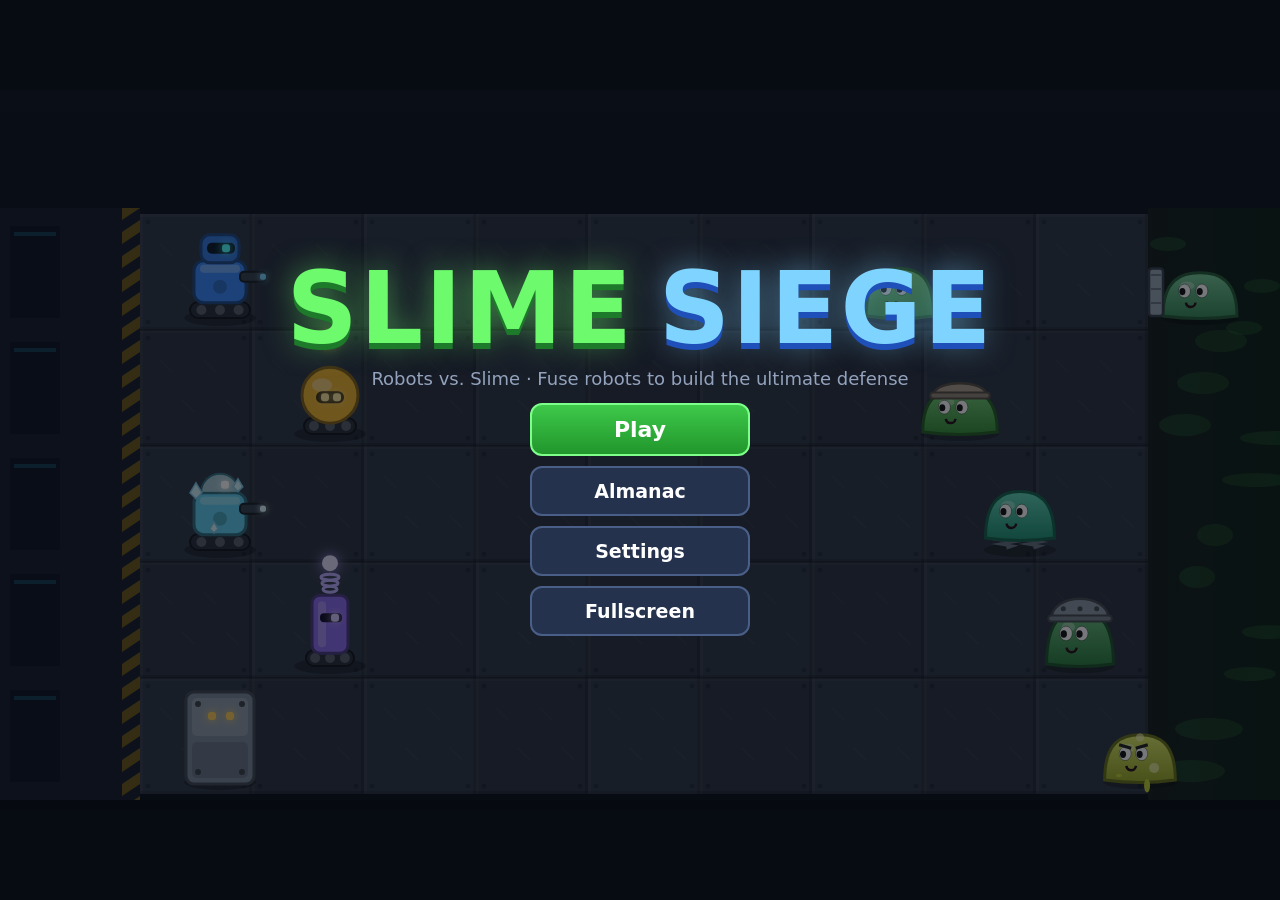
==== index.html @ b2e55fe6 "Slime Siege: robots vs slime lane defense with fusion system - 9 base robots, 20 fusions, 10 slime t" ====
<!doctype html>
<html lang="en">
<head>
<meta charset="utf-8">
<meta name="viewport" content="width=device-width, initial-scale=1, maximum-scale=1, user-scalable=no, viewport-fit=cover">
<meta name="theme-color" content="#0b0f18">
<meta name="apple-mobile-web-app-capable" content="yes">
<meta name="mobile-web-app-capable" content="yes">
<meta name="apple-mobile-web-app-status-bar-style" content="black-translucent">
<meta name="apple-mobile-web-app-title" content="Slime Siege">
<title>Slime Siege</title>
<link rel="manifest" href="manifest.webmanifest">
<link rel="icon" href="icons/icon-192.png">
<link rel="apple-touch-icon" href="icons/icon-192.png">
<link rel="stylesheet" href="style.css">
</head>
<body>
<canvas id="game" aria-label="Slime Siege game board"></canvas>

<div id="overlay">
  <section class="screen" id="title">
    <h1><span class="t1">SLIME</span><span class="t2">SIEGE</span></h1>
    <p class="sub">Robots vs. Slime · Fuse robots to build the ultimate defense</p>
    <div class="menu">
      <button id="btn-play" class="big">Play</button>
      <button id="btn-almanac">Almanac</button>
      <button id="btn-settings">Settings</button>
      <button id="btn-fullscreen">Fullscreen</button>
    </div>
  </section>

  <section class="screen" id="levelselect">
    <h2>Choose a Level</h2>
    <div id="levels" class="levels"></div>
    <button id="ls-back" class="back">Back</button>
  </section>

  <section class="screen" id="loadout">
    <h2 id="lo-title">Loadout</h2>
    <div class="lo-row"><span class="muted">Slimes spotted:</span><div id="lo-enemies" class="enemies"></div></div>
    <p class="muted">Pick up to 7 robots <b id="lo-count"></b></p>
    <div id="lo-pool" class="pool"></div>
    <div class="row">
      <button id="lo-back" class="back">Back</button>
      <button id="lo-go" class="big">Defend!</button>
    </div>
  </section>

  <section class="screen" id="pause">
    <h2>Paused</h2>
    <div class="menu">
      <button id="p-resume" class="big">Resume</button>
      <button id="p-restart">Restart Level</button>
      <button id="p-almanac">Almanac</button>
      <button id="p-quit">Quit to Map</button>
    </div>
    <div class="settings compact">
      <label>Sound <input type="range" min="0" max="1" step="0.05" data-set="sfx"></label>
      <label>Music <input type="range" min="0" max="1" step="0.05" data-set="music"></label>
      <label class="chk"><input type="checkbox" data-set="muted"> Mute all</label>
      <label class="chk"><input type="checkbox" data-set="autoCollect"> Auto-collect energy</label>
    </div>
  </section>

  <section class="screen" id="settings">
    <h2>Settings</h2>
    <div class="settings">
      <label>Difficulty <select data-set="difficulty"><option value="easy">Easy</option><option value="normal">Normal</option><option value="hard">Hard</option></select></label>
      <label>Sound effects <input type="range" min="0" max="1" step="0.05" data-set="sfx"></label>
      <label>Music <input type="range" min="0" max="1" step="0.05" data-set="music"></label>
      <label class="chk"><input type="checkbox" data-set="muted"> Mute all</label>
      <label class="chk"><input type="checkbox" data-set="autoCollect"> Auto-collect energy</label>
      <label class="chk"><input type="checkbox" data-set="reduceMotion"> Reduce screen shake</label>
    </div>
    <p class="muted small">Desktop keys: 1–9 pick robots · W remove · F speed · Space pause · Esc cancel</p>
    <div class="row">
      <button id="st-back" class="back">Back</button>
      <button id="st-reset" class="danger">Reset progress</button>
    </div>
  </section>

  <section class="screen" id="almanac">
    <h2>Almanac</h2>
    <div class="tabs">
      <button class="tab on" data-tab="robots">Robots</button>
      <button class="tab" data-tab="fusions">Fusions</button>
      <button class="tab" data-tab="slimes">Slimes</button>
    </div>
    <div class="al-body">
      <div id="al-list" class="al-list"></div>
      <div id="al-detail" class="al-detail"></div>
    </div>
    <button id="al-back" class="back">Back</button>
  </section>

  <section class="screen" id="end">
    <h2 id="end-title"></h2>
    <p id="end-msg"></p>
    <div id="end-unlock" class="unlock"></div>
    <div class="row">
      <button id="end-map" class="back">Map</button>
      <button id="end-retry">Retry</button>
      <button id="end-next" class="big">Next Level</button>
    </div>
  </section>
</div>

<div id="rotate">
  <div>
    <div class="phone">📱</div>
    <p>Rotate your device to landscape for the best experience.</p>
    <button id="rotate-ok">Play anyway</button>
  </div>
</div>

<script src="js/data.js"></script>
<script src="js/audio.js"></script>
<script src="js/art.js"></script>
<script src="js/game.js"></script>
<script src="js/main.js"></script>
</body>
</html>
---- style.css ----
:root { --bg:#0b0f18; --panel:rgba(14,20,34,.94); --line:#3ad0ff; --gold:#ffd84a; --text:#e8f0ff; --muted:#93a3bd; }
* { box-sizing:border-box; -webkit-tap-highlight-color:transparent; }
html, body { margin:0; height:100%; background:var(--bg); color:var(--text); overflow:hidden; overscroll-behavior:none;
  font-family: system-ui, -apple-system, "Segoe UI", Roboto, sans-serif; -webkit-user-select:none; user-select:none; -webkit-touch-callout:none; }
canvas#game { position:fixed; inset:0; display:block; touch-action:none; }

#overlay { position:fixed; inset:0; display:none; align-items:center; justify-content:center; background:rgba(5,8,14,.55);
  padding: max(10px, env(safe-area-inset-top)) max(10px, env(safe-area-inset-right)) max(10px, env(safe-area-inset-bottom)) max(10px, env(safe-area-inset-left)); }
#overlay.show { display:flex; }
.screen { display:none; flex-direction:column; align-items:center; gap:clamp(6px,1.6vh,14px); background:var(--panel); border:2px solid #2a3a5a;
  border-radius:18px; padding:clamp(12px,3vh,28px) clamp(14px,3vw,36px); max-width:min(960px,100%); max-height:100%; overflow:auto; box-shadow:0 20px 60px rgba(0,0,0,.6); }
.screen.show { display:flex; }
#title { background:transparent; border:none; box-shadow:none; }
h1 { margin:0; font-size:min(clamp(44px,11vh,104px), 11vw); flex-wrap:wrap; justify-content:center; line-height:.9; font-weight:900; letter-spacing:2px; text-align:center; display:flex; gap:.25em; }
h1 .t1 { color:#6dfa6d; text-shadow:0 6px 0 #1d7a2a, 0 0 30px rgba(109,250,109,.5); }
h1 .t2 { color:#7fd4ff; text-shadow:0 6px 0 #1f4fb8, 0 0 30px rgba(127,212,255,.5); }
h2 { margin:0; font-size:clamp(22px,5vh,36px); }
.sub { margin:0; color:var(--muted); font-size:clamp(13px,2.4vh,18px); text-align:center; }
.muted { color:var(--muted); } .small { font-size:13px; }
.menu { display:flex; flex-direction:column; gap:10px; min-width:220px; }
.row { display:flex; gap:10px; flex-wrap:wrap; justify-content:center; }
button { font:inherit; font-weight:700; font-size:clamp(15px,2.6vh,19px); color:#fff; background:#24324d; border:2px solid #4a5f88; border-radius:12px;
  padding:clamp(8px,1.6vh,12px) 20px; cursor:pointer; min-height:44px; touch-action:manipulation; }
button:hover:not(:disabled) { background:#2f4166; } button:active:not(:disabled) { transform:translateY(2px); }
button:disabled { opacity:.45; cursor:default; }
button.big { background:linear-gradient(#3ec94a,#21962c); border-color:#7dff8a; font-size:clamp(17px,3vh,22px); }
button.back { background:#2a2433; border-color:#5a4a6a; }
button.danger { background:#5a1f24; border-color:#a0404a; }

.levels { display:grid; grid-template-columns:repeat(auto-fill,minmax(130px,1fr)); gap:10px; width:min(820px,86vw); }
.lvl { display:flex; flex-direction:column; align-items:flex-start; gap:2px; text-align:left; padding:10px 12px; position:relative; min-height:72px; }
.lvl .n { font-size:24px; font-weight:900; color:var(--gold); } .lvl .t { font-size:14px; font-weight:600; }
.lvl.done::after { content:'✓'; position:absolute; top:8px; right:10px; color:#6dfa6d; font-size:20px; }
.lvl .boss { position:absolute; bottom:8px; right:10px; font-size:11px; background:#a02a3a; padding:2px 6px; border-radius:6px; }
.lvl.endless { border-color:#9a6dff; } .lvl.endless .boss { background:#5a3fd0; }
.lvl.locked .n { color:#667; }

.lo-row { display:flex; align-items:center; gap:10px; flex-wrap:wrap; justify-content:center; }
.enemies { display:flex; gap:4px; flex-wrap:wrap; }
.enemies canvas { background:#1a2236; border-radius:8px; }
.pool { display:grid; grid-template-columns:repeat(auto-fill,minmax(96px,1fr)); gap:8px; width:min(760px,86vw); }
.pcard { display:flex; flex-direction:column; align-items:center; padding:6px; gap:2px; position:relative; }
.pcard .nm { font-size:12px; font-weight:600; } .pcard .cs { font-size:13px; color:#ffe94a; }
.pcard.on { border-color:var(--gold); background:#3b5a8a; box-shadow:0 0 0 2px rgba(255,216,74,.3); }

.settings { display:flex; flex-direction:column; gap:10px; min-width:min(360px,80vw); }
.settings label { display:flex; justify-content:space-between; align-items:center; gap:16px; font-weight:600; }
.settings.compact { margin-top:6px; font-size:14px; }
.settings input[type=range] { width:55%; accent-color:#3ad0ff; }
.settings .chk { justify-content:flex-start; } .settings input[type=checkbox] { width:22px; height:22px; accent-color:#3ad0ff; }

.tabs { display:flex; gap:6px; }
.tab.on { border-color:var(--gold); background:#3b5a8a; }
.al-body { display:flex; gap:14px; width:min(880px,88vw); min-height:0; flex:1; }
.al-list { flex:1.4; display:grid; grid-template-columns:repeat(auto-fill,minmax(96px,1fr)); grid-auto-rows:max-content; gap:8px; overflow:auto; max-height:52vh; padding:2px; align-content:start; }
.acard { display:flex; flex-direction:column; align-items:center; gap:2px; padding:6px 6px 8px; font-size:12px; font-weight:600; min-height:fit-content; }
.acard span { line-height:1.2; }
.acard.on { border-color:var(--gold); }
.acard.unknown .q { width:72px; height:72px; display:flex; align-items:center; justify-content:center; font-size:36px; color:#556; }
.al-detail { flex:1; background:#121a2a; border-radius:12px; padding:12px; display:flex; flex-direction:column; align-items:center; text-align:center; overflow:auto; max-height:52vh; }
.al-detail h3 { margin:4px 0; color:var(--gold); } .al-detail p { margin:4px 0; font-size:14px; }
.recipe b { color:#7fd4ff; }

.unlock { display:flex; align-items:center; gap:12px; max-width:520px; text-align:left; }
.unlock:empty { display:none; }

#rotate { position:fixed; inset:0; background:rgba(5,8,14,.96); display:none; align-items:center; justify-content:center; text-align:center; padding:30px; z-index:10; }
#rotate.show { display:flex; }
#rotate .phone { font-size:64px; animation:rot 2s ease-in-out infinite; }
@keyframes rot { 0%,30% { transform:rotate(0) } 60%,100% { transform:rotate(-90deg) } }

@media (max-height:500px) {
  .al-list, .al-detail { max-height:60vh; }
  .menu { flex-direction:row; flex-wrap:wrap; justify-content:center; }
  .menu button { min-width:150px; }
  .al-detail canvas { width:90px !important; height:90px !important; }
}
@media (max-width:640px) { .al-body { flex-direction:column; } }
@media (prefers-reduced-motion: reduce) { #rotate .phone { animation:none; } }
.settings select { font:inherit; font-size:16px; background:#24324d; color:#fff; border:2px solid #4a5f88; border-radius:10px; padding:6px 10px; min-height:40px; }

/* sticky action rows so primary buttons are always visible */
.screen > .row, .screen > .back { position:sticky; bottom:calc(-1 * clamp(12px,3vh,28px)); background:var(--panel); padding:8px 0; z-index:2; width:100%; display:flex; justify-content:center; }
.screen > .back { width:auto; display:inline-flex; align-items:center; padding:8px 32px; min-width:120px; background:#2a2433; }
@media (max-height:500px) {
  .screen { padding:10px 14px; gap:6px; border-radius:12px; }
  h2 { font-size:22px; }
  .levels { grid-template-columns:repeat(auto-fill,minmax(110px,1fr)); gap:6px; }
  .lvl { min-height:52px; padding:6px 10px; } .lvl .n { font-size:18px; }
  .pool { grid-template-columns:repeat(auto-fill,minmax(78px,1fr)); gap:6px; }
  .pcard canvas { width:44px !important; height:44px !important; }
  .enemies canvas { width:40px !important; height:40px !important; }
  .al-body { flex:none; height:calc(100vh - 168px); height:calc(100dvh - 168px); min-height:120px; flex-direction:row; }
  #almanac h2 { display:none; }
  #almanac .tab { min-height:44px; padding:4px 14px; }
  .al-list { max-height:none; height:100%; grid-template-columns:repeat(auto-fill,minmax(82px,1fr)); }
  .al-detail { max-height:none; height:100%; flex:0 0 42%; }
  .acard canvas { width:52px !important; height:52px !important; }
  .settings { gap:6px; } .settings label { font-size:14px; }
  button { min-height:44px; padding:6px 14px; font-size:15px; }
}
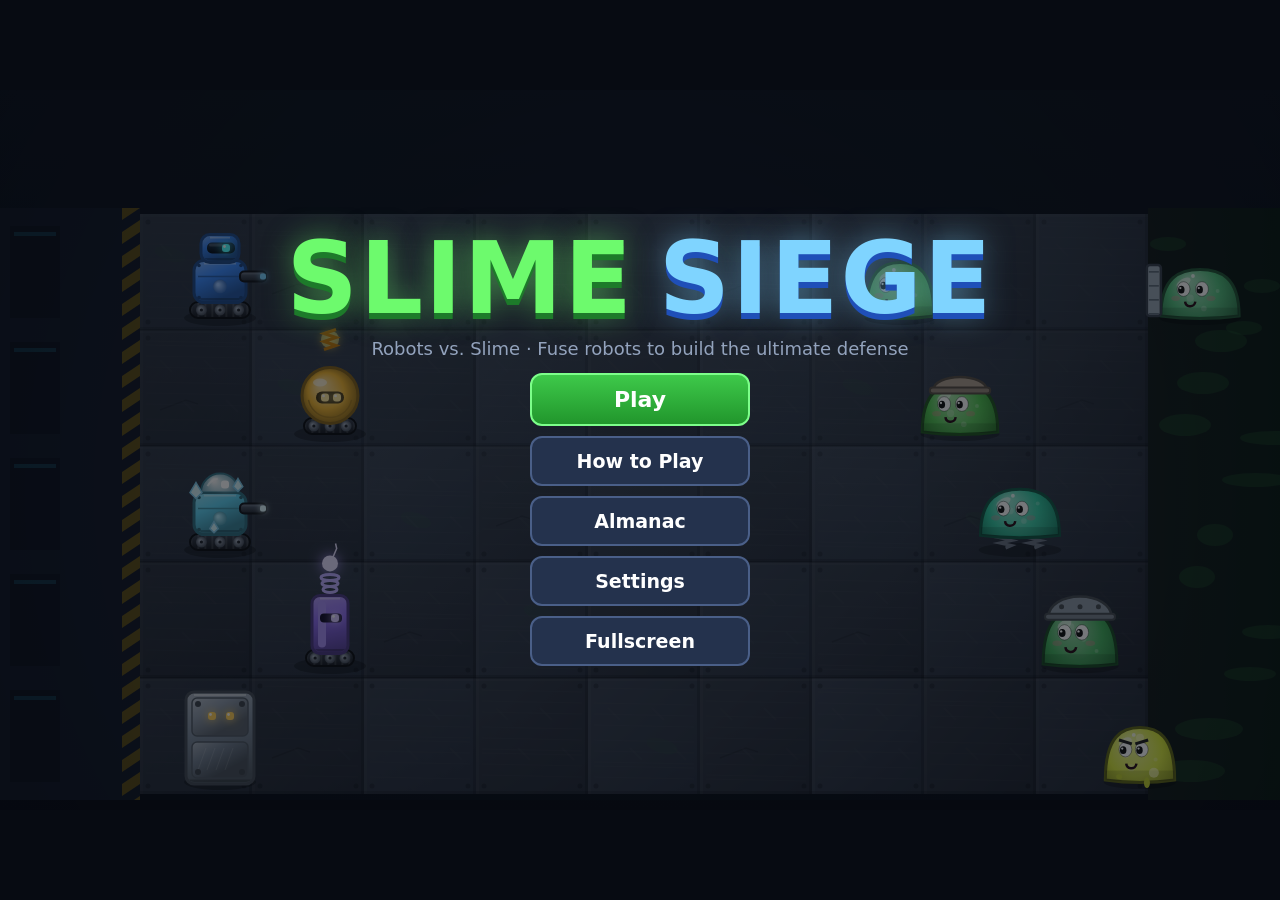
==== commit 5e1b04d0: "Add How to Play screen and Graphics style setting (Classic / Illustrated) Co-Authored-By: Claude Opu" ====
--- a/index.html
+++ b/index.html
@@ -23,6 +23,7 @@
     <p class="sub">Robots vs. Slime · Fuse robots to build the ultimate defense</p>
     <div class="menu">
       <button id="btn-play" class="big">Play</button>
+      <button id="btn-howto">How to Play</button>
       <button id="btn-almanac">Almanac</button>
       <button id="btn-settings">Settings</button>
       <button id="btn-fullscreen">Fullscreen</button>
@@ -51,6 +52,7 @@
     <div class="menu">
       <button id="p-resume" class="big">Resume</button>
       <button id="p-restart">Restart Level</button>
+      <button id="p-howto">How to Play</button>
       <button id="p-almanac">Almanac</button>
       <button id="p-quit">Quit to Map</button>
     </div>
@@ -65,6 +67,8 @@
   <section class="screen" id="settings">
     <h2>Settings</h2>
     <div class="settings">
+      <label>Graphics style <select data-set="gfx" id="set-gfx"><option value="classic">Classic (vector)</option><option value="illustrated">Illustrated</option></select></label>
+      <p class="muted small" id="gfx-note"></p>
       <label>Difficulty <select data-set="difficulty"><option value="easy">Easy</option><option value="normal">Normal</option><option value="hard">Hard</option></select></label>
       <label>Sound effects <input type="range" min="0" max="1" step="0.05" data-set="sfx"></label>
       <label>Music <input type="range" min="0" max="1" step="0.05" data-set="music"></label>
@@ -77,6 +81,54 @@
       <button id="st-back" class="back">Back</button>
       <button id="st-reset" class="danger">Reset progress</button>
     </div>
+  </section>
+
+  <section class="screen" id="howto">
+    <h2>How to Play</h2>
+    <div class="howto">
+      <div class="ht-block">
+        <h3>Goal</h3>
+        <p>Slimes ooze in from the right. Build robots on the 5×9 grid to stop them before they reach your base on the left. Survive every wave to win the level.</p>
+      </div>
+      <div class="ht-block ht-fig">
+        <div class="ht-icons" data-icons="energy"></div>
+        <div>
+          <h3>Energy</h3>
+          <p>Robots cost energy. Tap the glowing cells that drop from above (+25 each). <b>Sparkplugs</b> make more energy over time, so build a few early. Turn on <i>Auto-collect energy</i> in Settings if you'd rather not tap.</p>
+        </div>
+      </div>
+      <div class="ht-block">
+        <h3>Building robots</h3>
+        <p>Tap a robot card at the top, then tap a square. Or drag the card onto the square. A card shows its cost; it greys out while recharging or when you can't afford it. Use <b>Remove</b> (the wrench) to clear a square.</p>
+      </div>
+      <div class="ht-block ht-fig">
+        <div class="ht-icons" data-icons="r:blaster,+,r:blaster,=,r:twin"></div>
+        <div>
+          <h3>Fusion</h3>
+          <p>Place a robot on top of another to fuse them into something stronger. Squares that glow <b style="color:var(--gold)">gold</b> can take the selected robot. Fusions keep going: a Blaster on a Twin Blaster makes a Gatling Bot. All 20 recipes are in the Almanac.</p>
+        </div>
+      </div>
+      <div class="ht-block ht-fig">
+        <div class="ht-icons" data-icons="s:capped,s:shield,s:hopper"></div>
+        <div>
+          <h3>Slimes</h3>
+          <p>Each slime eats the first robot in its way. Some wear armor, some carry shields that block straight shots (lob or zap over them), and Hoppers jump your first robot. Check the Almanac for each one's trick.</p>
+        </div>
+      </div>
+      <div class="ht-block">
+        <h3>Sweepers and losing</h3>
+        <p>Each lane has one Sweeper drone at the base. The first slime to get through sets it off and clears the lane. If another slime gets through that lane after that, the slimes win.</p>
+      </div>
+      <div class="ht-block">
+        <h3>Controls</h3>
+        <p><b>Touch or mouse:</b> tap cards, squares and energy. ⏸ pauses, 2× speeds up.<br><b>Keyboard:</b> 1–9 pick a robot · W remove tool · F speed · Space pause · Esc cancel.</p>
+      </div>
+      <div class="ht-block">
+        <h3>Tips</h3>
+        <p>Two Sparkplugs per lane is a strong start. Put walls (Bulwark) in front of your shooters. Save a Bomb Bot for big slimes. Watch the wave bar: flags mark the big surges.</p>
+      </div>
+    </div>
+    <button id="ht-back" class="back">Back</button>
   </section>
 
   <section class="screen" id="almanac">
--- a/style.css
+++ b/style.css
@@ -99,3 +99,13 @@
   .settings { gap:6px; } .settings label { font-size:14px; }
   button { min-height:44px; padding:6px 14px; font-size:15px; }
 }
+
+.howto { display:grid; grid-template-columns:repeat(auto-fit,minmax(300px,1fr)); gap:10px; width:min(900px,88vw); overflow:auto; max-height:62vh; padding:2px; }
+.ht-block { background:#121a2a; border-radius:12px; padding:10px 14px; min-width:0; }
+.ht-block h3 { margin:0 0 4px; color:var(--gold); font-size:17px; }
+.ht-block p { margin:0; font-size:14px; line-height:1.45; color:#d6e2f5; }
+.ht-fig { display:flex; flex-wrap:wrap; gap:6px 12px; align-items:center; }
+.ht-fig > div:last-child { flex:1 1 220px; min-width:0; }
+.ht-icons { display:flex; align-items:center; gap:2px; flex:0 0 auto; font-weight:900; font-size:20px; color:var(--muted); }
+@media (max-height:500px) { .howto { max-height:calc(100dvh - 140px); } #howto h2 { font-size:20px; } }
+@media (max-width:640px) { .ht-fig { flex-direction:column; align-items:flex-start; } }
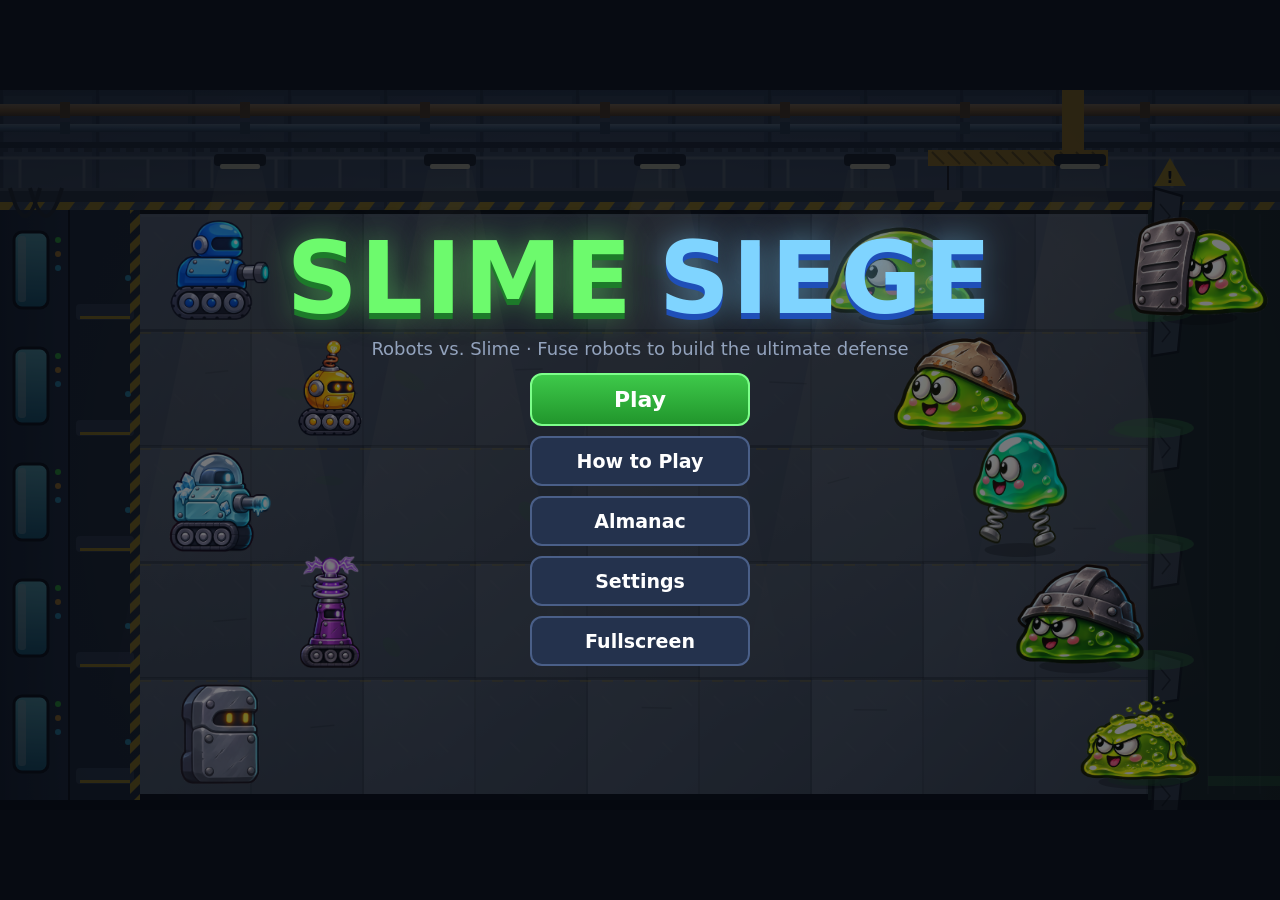
==== commit cb682b9d: "Gameplay overhaul: pacing, HUD, lab scene, staging, tools, enemies, effects - Pacing: 8-30 waves, sw" ====
--- a/index.html
+++ b/index.html
@@ -39,7 +39,7 @@
   <section class="screen" id="loadout">
     <h2 id="lo-title">Loadout</h2>
     <div class="lo-row"><span class="muted">Slimes spotted:</span><div id="lo-enemies" class="enemies"></div></div>
-    <p class="muted">Pick up to 7 robots <b id="lo-count"></b></p>
+    <p class="muted">Pick up to 10 cards. Tap again for a second copy (2× cost). <b id="lo-count"></b></p>
     <div id="lo-pool" class="pool"></div>
     <div class="row">
       <button id="lo-back" class="back">Back</button>
@@ -76,7 +76,7 @@
       <label class="chk"><input type="checkbox" data-set="autoCollect"> Auto-collect energy</label>
       <label class="chk"><input type="checkbox" data-set="reduceMotion"> Reduce screen shake</label>
     </div>
-    <p class="muted small">Desktop keys: 1–9 pick robots · W remove · F speed · Space pause · Esc cancel</p>
+    <p class="muted small">Desktop keys: 1–9, 0 pick robots · W remove · G grab · T beam · F speed (1× / 2× / ½×) · Space pause · Esc cancel</p>
     <div class="row">
       <button id="st-back" class="back">Back</button>
       <button id="st-reset" class="danger">Reset progress</button>
@@ -105,15 +105,27 @@
         <div class="ht-icons" data-icons="r:blaster,+,r:blaster,=,r:twin"></div>
         <div>
           <h3>Fusion</h3>
-          <p>Place a robot on top of another to fuse them into something stronger. Squares that glow <b style="color:var(--gold)">gold</b> can take the selected robot. Fusions keep going: a Blaster on a Twin Blaster makes a Gatling Bot. All 20 recipes are in the Almanac.</p>
+          <p>Place a robot on top of another to fuse them into something stronger. Squares that glow <b style="color:var(--gold)">gold</b> can take the selected robot; a padlock means that fusion isn't unlocked yet. Fusions keep going: a Blaster on a Twin Blaster makes a Gatling Bot, and three tier-3 fusions unlock after Level 9. A Bulwark placed on a damaged wall repairs it. All 23 recipes are in the Almanac.</p>
         </div>
       </div>
       <div class="ht-block ht-fig">
         <div class="ht-icons" data-icons="s:capped,s:shield,s:hopper"></div>
         <div>
           <h3>Slimes</h3>
-          <p>Each slime eats the first robot in its way. Some wear armor, some carry shields that block straight shots (lob or zap over them), and Hoppers jump your first robot. Check the Almanac for each one's trick.</p>
+          <p>Each slime eats the first robot in its way. Some wear armor, some carry shields that block straight shots (lob or zap over them), Hoppers jump your first robot, Spitters shoot from range, and Hotheads charge once their pot breaks. Check the Almanac for each one's trick.</p>
         </div>
+      </div>
+      <div class="ht-block">
+        <h3>Grabber and Tractor Beam</h3>
+        <p><b>Grabber</b> (unlocks on Level 4): tap a robot to lift it, then tap an empty square to move it, or another robot to fuse the two. It recharges for 10 seconds. <b>Tractor Beam</b> (Level 6): tap a slime to drag it into the next lane. It recharges for 40 seconds.</p>
+      </div>
+      <div class="ht-block">
+        <h3>Loadout</h3>
+        <p>Bring up to 10 cards. Tap a robot once to add it, again to add a <b>second copy</b> (it costs double but has its own recharge), and a third time to remove it. The <b>Supply Crate</b> opens into a random robot, sometimes a fusion.</p>
+      </div>
+      <div class="ht-block">
+        <h3>Scrap caps, scorch and night shifts</h3>
+        <p>When a slime's metal cap breaks it drops on the floor. Tap it, then tap a basic (unfused) robot to bolt it on as armor. Big bombs leave a scorched square you can't build on for about 20 seconds. On <b>Night Shift</b> levels less energy falls and scrap crates block some squares; clear them with Remove.</p>
       </div>
       <div class="ht-block">
         <h3>Sweepers and losing</h3>
@@ -121,7 +133,7 @@
       </div>
       <div class="ht-block">
         <h3>Controls</h3>
-        <p><b>Touch or mouse:</b> tap cards, squares and energy. ⏸ pauses, 2× speeds up.<br><b>Keyboard:</b> 1–9 pick a robot · W remove tool · F speed · Space pause · Esc cancel.</p>
+        <p><b>Touch or mouse:</b> tap cards, squares and energy. ⏸ pauses; the speed button cycles 1×, 2× and ½×. Tap during the countdown to skip it.<br><b>Keyboard:</b> 1–9, 0 pick a robot · W remove · G grab · T beam · F speed · Space pause · Esc cancel.</p>
       </div>
       <div class="ht-block">
         <h3>Tips</h3>
@@ -138,6 +150,7 @@
       <button class="tab" data-tab="fusions">Fusions</button>
       <button class="tab" data-tab="slimes">Slimes</button>
     </div>
+    <p id="al-count" class="muted small"></p>
     <div class="al-body">
       <div id="al-list" class="al-list"></div>
       <div id="al-detail" class="al-detail"></div>
@@ -149,6 +162,7 @@
     <h2 id="end-title"></h2>
     <p id="end-msg"></p>
     <div id="end-unlock" class="unlock"></div>
+    <div id="end-stats" class="end-stats"></div>
     <div class="row">
       <button id="end-map" class="back">Map</button>
       <button id="end-retry">Retry</button>
--- a/style.css
+++ b/style.css
@@ -109,3 +109,24 @@
 .ht-icons { display:flex; align-items:center; gap:2px; flex:0 0 auto; font-weight:900; font-size:20px; color:var(--muted); }
 @media (max-height:500px) { .howto { max-height:calc(100dvh - 140px); } #howto h2 { font-size:20px; } }
 @media (max-width:640px) { .ht-fig { flex-direction:column; align-items:flex-start; } }
+
+/* staging: loadout docked left so the containment hall stays visible */
+#overlay.docked { background:transparent; justify-content:flex-start; pointer-events:none; }
+#overlay.docked .screen { pointer-events:auto; max-width:min(560px,58vw); background:rgba(14,20,34,.92); }
+#overlay.docked .pool { width:min(500px,52vw); }
+.pcard { position:relative; }
+.pcard.dup { border-color:#b48cff; box-shadow:0 0 0 2px rgba(180,140,255,.35); }
+.pcard .x2 { position:absolute; top:4px; right:6px; font-size:12px; font-weight:900; color:#b48cff; }
+/* end-of-level stats */
+.end-stats { width:min(620px,86vw); }
+.end-stats:empty { display:none; }
+.stat-grid { display:grid; grid-template-columns:repeat(auto-fill,minmax(140px,1fr)); gap:6px; }
+.stat-grid div { background:#121a2a; border-radius:8px; padding:6px 10px; display:flex; flex-direction:column; }
+.stat-grid span { font-size:12px; color:var(--muted); } .stat-grid b { font-size:18px; font-variant-numeric:tabular-nums; }
+.dmg { margin-top:8px; background:#121a2a; border-radius:8px; padding:6px 10px; }
+.dmg summary { cursor:pointer; font-weight:700; min-height:32px; display:flex; align-items:center; }
+.dmg .bar { display:grid; grid-template-columns:120px 1fr 70px; align-items:center; gap:8px; font-size:13px; margin:4px 0; }
+.dmg .bar i { display:block; height:10px; border-radius:5px; background:linear-gradient(90deg,#3ad0ff,#7dff8a); }
+.dmg .bar b { text-align:right; font-variant-numeric:tabular-nums; }
+.recipe .lock { color:#c9d1e0; font-weight:700; } .recipe .found { color:#7dff8a; font-weight:700; }
+@media (max-height:500px) { #overlay.docked .screen { max-width:62vw; } .stat-grid { grid-template-columns:repeat(5,1fr); } .stat-grid b { font-size:15px; } .stat-grid div { padding:4px 6px; } }
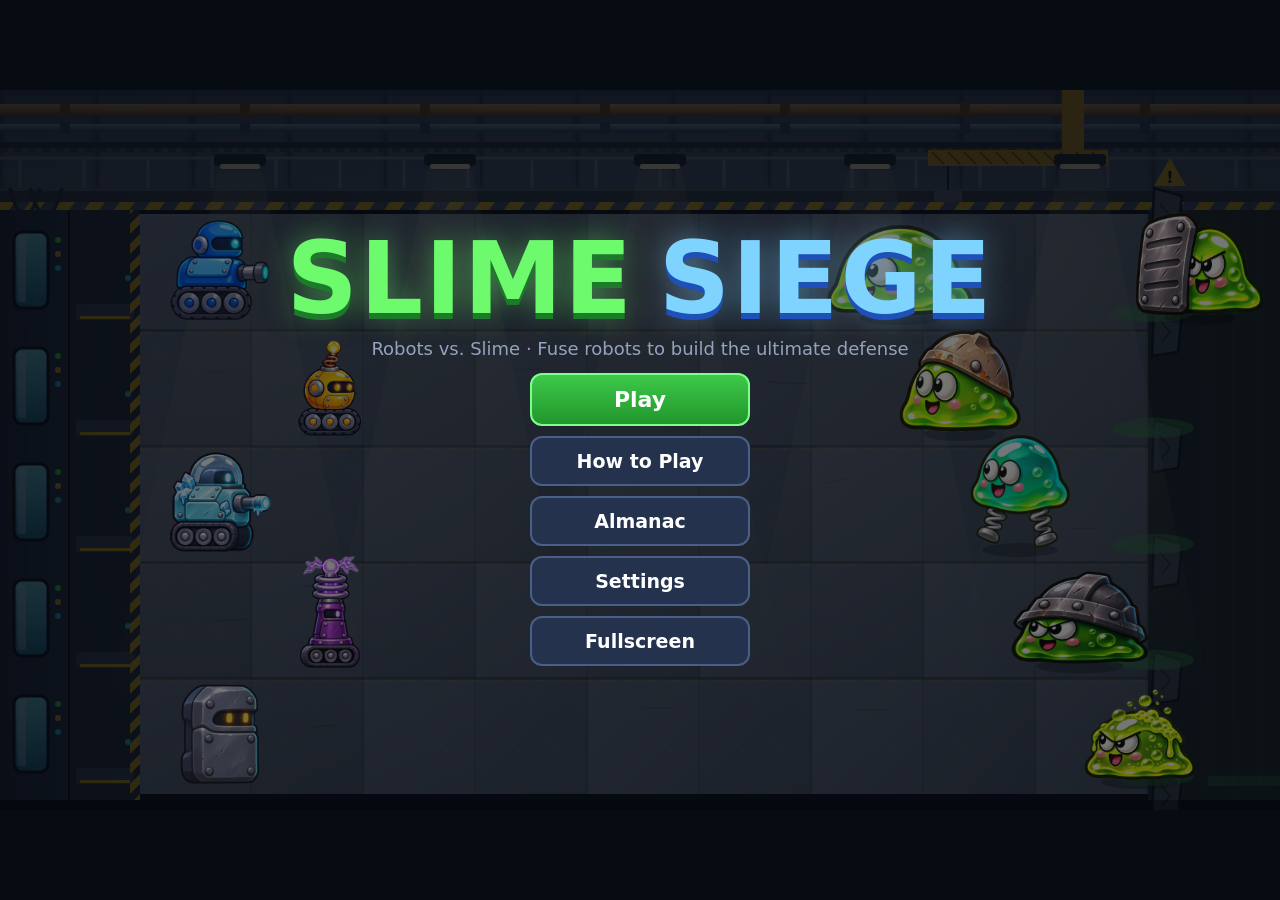
==== commit aab58044: "Bust stale browser caches: versioned script URLs, service worker revalidates Co-Authored-By: Claude " ====
--- a/index.html
+++ b/index.html
@@ -12,7 +12,7 @@
 <link rel="manifest" href="manifest.webmanifest">
 <link rel="icon" href="icons/icon-192.png">
 <link rel="apple-touch-icon" href="icons/icon-192.png">
-<link rel="stylesheet" href="style.css">
+<link rel="stylesheet" href="style.css?v=20261112b">
 </head>
 <body>
 <canvas id="game" aria-label="Slime Siege game board"></canvas>
@@ -179,10 +179,10 @@
   </div>
 </div>
 
-<script src="js/data.js"></script>
-<script src="js/audio.js"></script>
-<script src="js/art.js"></script>
-<script src="js/game.js"></script>
-<script src="js/main.js"></script>
+<script src="js/data.js?v=20261112b"></script>
+<script src="js/audio.js?v=20261112b"></script>
+<script src="js/art.js?v=20261112b"></script>
+<script src="js/game.js?v=20261112b"></script>
+<script src="js/main.js?v=20261112b"></script>
 </body>
 </html>
--- a/style.css
+++ b/style.css
@@ -130,3 +130,101 @@
 .dmg .bar b { text-align:right; font-variant-numeric:tabular-nums; }
 .recipe .lock { color:#c9d1e0; font-weight:700; } .recipe .found { color:#7dff8a; font-weight:700; }
 @media (max-height:500px) { #overlay.docked .screen { max-width:62vw; } .stat-grid { grid-template-columns:repeat(5,1fr); } .stat-grid b { font-size:15px; } .stat-grid div { padding:4px 6px; } }
+
+#end-msg:empty { display:none; }
+.dmg summary { min-height:44px; }
+@media (max-height:500px) {
+  #overlay.docked .lo-row { display:none; }
+  #overlay.docked .pool { grid-template-columns:repeat(5,1fr); gap:4px; }
+  #overlay.docked .pcard { padding:3px; }
+  #overlay.docked .pcard canvas { width:36px !important; height:36px !important; }
+  #overlay.docked .pcard .nm { font-size:10px; }
+  #overlay.docked #lo-title { font-size:18px; }
+  #overlay.docked .screen > p { font-size:12px; margin:0; }
+}
+@media (max-height:420px) {
+  .stat-grid { grid-template-columns:repeat(5,1fr); gap:4px; }
+  .stat-grid div { padding:3px 6px; } .stat-grid span { font-size:10px; } .stat-grid b { font-size:14px; }
+  #end h2 { font-size:20px; }
+}
+
+/* Add to Home Screen coach (iOS Safari) */
+#a2hs { position:fixed; inset:0; z-index:50; background:var(--a-bg, #05080e); color:var(--text); overflow-y:auto; -webkit-overflow-scrolling:touch;
+  padding:max(14px, env(safe-area-inset-top)) max(14px, env(safe-area-inset-right)) max(14px, env(safe-area-inset-bottom)) max(14px, env(safe-area-inset-left)); display:flex; }
+#a2hs .a-box { margin:auto; width:100%; max-width:1100px; display:flex; flex-direction:column; gap:12px; }
+#a2hs .a-head { display:flex; gap:12px; align-items:center; }
+#a2hs .a-head img { width:56px; height:56px; border-radius:13px; box-shadow:0 4px 14px rgba(0,0,0,.35); flex:none; }
+#a2hs h2 { margin:0 0 2px; font-size:clamp(18px, 4.6vmin, 26px); line-height:1.15; }
+#a2hs .a-head p { margin:0; font-size:13px; color:var(--muted); }
+#a2hs .a-steps { list-style:none; margin:0; padding:0; display:grid; gap:10px; grid-template-columns:1fr; }
+#a2hs li { position:relative; background:var(--a-card, rgba(255,255,255,.06)); border:1px solid var(--a-line, rgba(255,255,255,.12)); border-radius:14px; padding:10px 10px 12px 46px; display:flex; flex-direction:column; gap:8px; }
+#a2hs li p { margin:0; font-size:14px; line-height:1.3; min-height:2.6em; }
+#a2hs .a-n { position:absolute; left:10px; top:10px; width:28px; height:28px; border-radius:50%; display:grid; place-items:center; font-weight:800; font-size:14px; background:var(--a-acc, #3ad0ff); color:var(--a-on, #061018); }
+#a2hs svg { width:28px; height:28px; fill:currentColor; flex:none; }
+#a2hs .a-btn { fill:var(--a-btn, rgba(255,255,255,.14)); }
+#a2hs .a-ln { fill:none; stroke:currentColor; stroke-width:3.2; stroke-linecap:round; stroke-linejoin:round; }
+#a2hs .a-mock { position:relative; border-radius:12px; background:var(--a-mock, #1c1f26); color:var(--a-mock-text, #f2f2f7); font-size:13px; }
+#a2hs .a-bar { display:flex; align-items:center; gap:8px; padding:8px 10px; justify-content:space-between; }
+#a2hs .a-url { flex:1; min-width:0; background:rgba(255,255,255,.12); border-radius:999px; padding:6px 10px; white-space:nowrap; overflow:hidden; text-overflow:ellipsis; font-size:12px; }
+#a2hs .a-pill { opacity:.55; font-size:16px; padding:0 4px; }
+#a2hs .a-ico { position:relative; display:grid; place-items:center; border-radius:50%; }
+#a2hs .hl { box-shadow:0 0 0 3px var(--a-acc, #3ad0ff); animation:a2pulse 1.4s ease-in-out infinite; }
+#a2hs .a-menu { padding:4px 0; }
+#a2hs .a-row { position:relative; display:flex; align-items:center; justify-content:space-between; padding:7px 12px; border-top:1px solid rgba(255,255,255,.08); }
+#a2hs .a-row:first-child { border-top:0; }
+#a2hs .a-row.hl { border-radius:8px; margin:2px 4px; }
+#a2hs .a-row svg { width:24px; height:24px; }
+#a2hs .a-hand { position:absolute; right:-8px; bottom:-18px; width:30px !important; height:30px !important; fill:#ffd9b0; stroke:#3a2a1a; stroke-width:1.6; animation:a2tap 1.4s ease-in-out infinite; pointer-events:none; }
+#a2hs .a-sheet { display:flex; flex-wrap:wrap; align-items:center; gap:8px 10px; padding:10px; }
+#a2hs .a-sheet img { width:40px; height:40px; border-radius:9px; }
+#a2hs .a-sheet div { flex:1 1 60px; display:flex; flex-direction:column; gap:2px; min-width:0; }
+#a2hs .a-sheet div > * { white-space:nowrap; overflow:hidden; text-overflow:ellipsis; }
+#a2hs .a-sheet small { opacity:.6; font-size:11px; }
+#a2hs .a-tog { display:flex; align-items:center; gap:6px; font-size:11px; }
+#a2hs .a-tog i { width:26px; height:16px; border-radius:999px; background:#34c759; position:relative; }
+#a2hs .a-tog i::after { content:''; position:absolute; right:2px; top:2px; width:12px; height:12px; border-radius:50%; background:#fff; }
+#a2hs .a-addbtn { margin-left:auto; color:#0a84ff; font-weight:700; padding:6px 10px; border-radius:8px; box-shadow:0 0 0 3px var(--a-acc, #3ad0ff); animation:a2pulse 1.4s ease-in-out infinite; }
+#a2hs .a-home { display:grid; grid-template-columns:repeat(3, 1fr); gap:8px; padding:10px 12px 6px; background:linear-gradient(135deg,#3b2a7a,#1e5f8a); justify-items:center; }
+#a2hs .a-home span { width:36px; height:36px; border-radius:9px; background:rgba(255,255,255,.25); }
+#a2hs .a-home img { width:36px; height:36px; border-radius:9px; box-shadow:0 0 0 3px #fff; animation:a2pulse 1.4s ease-in-out infinite; }
+#a2hs .a-home em { grid-column:2; font-style:normal; font-size:10px; color:#fff; margin-top:-4px; white-space:nowrap; }
+#a2hs .a-note { padding:10px 12px; line-height:1.35; }
+#a2hs #a2hs-skip { align-self:center; font-size:14px; position:sticky; bottom:0; box-shadow:0 -6px 18px rgba(0,0,0,.25); }
+#a2hs #a2hs-skip small { opacity:.65; font-weight:400; }
+@keyframes a2pulse { 50% { box-shadow:0 0 0 6px transparent; } }
+@keyframes a2tap { 0%,100% { transform:translate(0,0) } 50% { transform:translate(-4px,-6px) } }
+@media (orientation:landscape) and (min-width:600px) {
+  #a2hs .a-steps { grid-template-columns:repeat(auto-fit, minmax(150px, 1fr)); }
+  #a2hs .a-head p { font-size:12px; }
+}
+@media (orientation:landscape) and (max-height:430px) {
+  #a2hs .a-box { gap:8px; }
+  #a2hs .a-head img { width:40px; height:40px; }
+  #a2hs .a-head p { display:none; }
+  #a2hs li { padding:8px 8px 10px 40px; gap:6px; }
+  #a2hs li p { font-size:12.5px; }
+  #a2hs .a-n { left:8px; top:8px; width:24px; height:24px; font-size:12px; }
+}
+@media (prefers-reduced-motion: reduce) { #a2hs .hl, #a2hs .a-addbtn, #a2hs .a-home img, #a2hs .a-hand { animation:none; } }
+#a2hs .a-mock { overflow:visible; }
+#a2hs .a-bar, #a2hs .a-home { overflow:hidden; }
+#a2hs .a-bar { gap:4px; }
+#a2hs .a-home { grid-template-columns:repeat(3, minmax(0, 1fr)); gap:6px; }
+#a2hs .a-home span, #a2hs .a-home img { width:min(36px, 100%); height:auto; aspect-ratio:1; }
+#a2hs .a-sheet div > .a-tog { white-space:normal; flex-wrap:wrap; }
+#a2hs .a-circ { flex:none; width:34px; height:34px; border-radius:50%; display:grid; place-items:center; background:rgba(255,255,255,.12); font-size:18px; }
+#a2hs .a-url26 { display:flex; align-items:center; gap:8px; padding:4px 10px 4px 4px; overflow:visible; }
+#a2hs .a-host { flex:1; min-width:0; overflow:hidden; text-overflow:ellipsis; text-align:center; }
+#a2hs .a-rl { opacity:.8; font-size:15px; }
+#a2hs .a-pm { width:30px; height:30px; }
+#a2hs .a-pm svg { width:22px; height:22px; }
+#a2hs .a-pm .a-hand { right:-14px; bottom:-20px; }
+#a2hs svg.a-inl { width:18px; height:18px; vertical-align:-3px; }
+#a2hs li p small { opacity:.7; font-size:.85em; }
+@media (orientation:landscape) and (min-width:600px) {
+  #a2hs .a-circ:last-child { display:none; }
+  #a2hs .a-circ { width:28px; height:28px; }
+  #a2hs .a-url26 { flex:1; }
+  #a2hs .a-rl { display:none; }
+}
+@media (orientation:landscape) and (max-height:430px) { #a2hs li p small { display:none; } }
